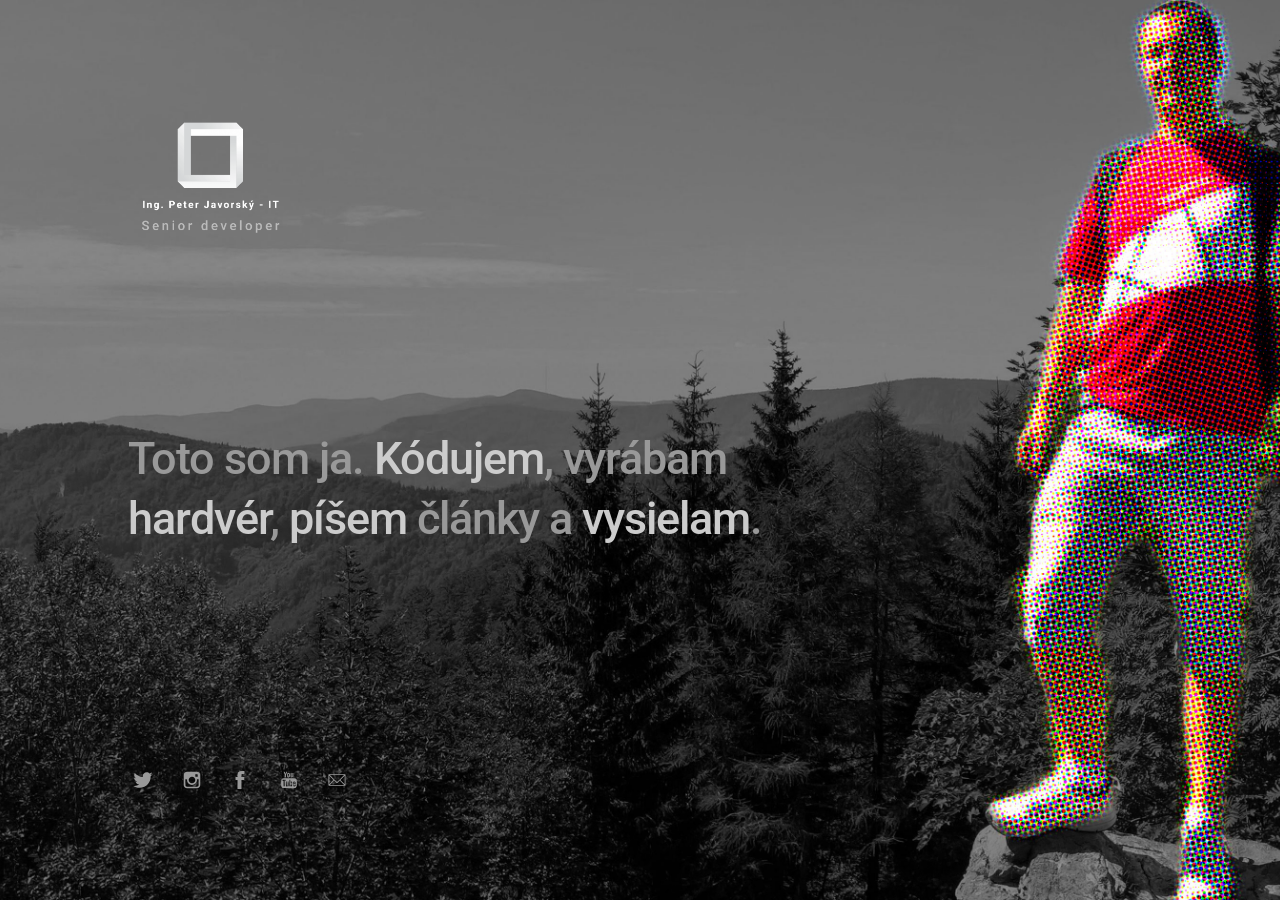
==== index.html @ f30951c5 "Starting over" ====
<!DOCTYPE html>
<html lang="en-US">

<head>

	<meta charset="UTF-8" />
	<meta http-equiv="X-UA-Compatible" content="IE=edge" />
	
	<title>Ing. Peter Javorsky - IT - senior developer</title>
	<meta name="description" content="I develop code, make hardware and enjoy learning anything new" />
	<meta name="robots" content="index, follow" />
	<meta name="referrer" content="always" />
    <link rel="icon" type="image/png" href="images/favicon.png" sizes="32x32">
    <link rel='stylesheet' href='assets/css/me.css' type='text/css' media='screen' />
	<meta name="viewport" content="width=device-width,initial-scale=1" />

</head>

<body id="fullsingle" class="page-template-page-fullsingle-me">

<!-- <div class="me-video-container"> -->
	<!-- <video class="video" muted autoplay loop src="videos/2.mp4"></video>	 -->
<!-- </div> -->

<div class="fs-me">

	<div class="me-content">
		
		<div class="logo">
			
                <img src="images/2/logo_transparent.png" alt="Logo" />

		</div>

		<div class="bio">
			
			<p>Toto som ja. <a href="https://github.com/tekk">Kódujem</a>, vyrábam <a href="https://easyeda.com/integrac">hardvér</a>, <a href="https://integrac.sk/">píšem</a> články a <a href="https://qrz.com/db/om7tek">vysielam</a>.</p>

		</div>

        <div class="network">
			
            <ul>
				
                <li>
                    <a class="icon-twitter" href="https://twitter.com/tekkoooo">
                        <svg class="svg-icon" viewBox="0 0 20 20">
                            <path fill="none" d="M18.258,3.266c-0.693,0.405-1.46,0.698-2.277,0.857c-0.653-0.686-1.586-1.115-2.618-1.115c-1.98,0-3.586,1.581-3.586,3.53c0,0.276,0.031,0.545,0.092,0.805C6.888,7.195,4.245,5.79,2.476,3.654C2.167,4.176,1.99,4.781,1.99,5.429c0,1.224,0.633,2.305,1.596,2.938C2.999,8.349,2.445,8.19,1.961,7.925C1.96,7.94,1.96,7.954,1.96,7.97c0,1.71,1.237,3.138,2.877,3.462c-0.301,0.08-0.617,0.123-0.945,0.123c-0.23,0-0.456-0.021-0.674-0.062c0.456,1.402,1.781,2.422,3.35,2.451c-1.228,0.947-2.773,1.512-4.454,1.512c-0.291,0-0.575-0.016-0.855-0.049c1.588,1,3.473,1.586,5.498,1.586c6.598,0,10.205-5.379,10.205-10.045c0-0.153-0.003-0.305-0.01-0.456c0.7-0.499,1.308-1.12,1.789-1.827c-0.644,0.28-1.334,0.469-2.06,0.555C17.422,4.782,17.99,4.091,18.258,3.266"></path>
                        </svg>
                    </a>
                </li>

                <li>
                    <a class="icon-instagram" href="https://www.instagram.com/tekk_sk">
                        <svg class="svg-icon" viewBox="0 0 20 20">
                            <path fill="none" d="M14.52,2.469H5.482c-1.664,0-3.013,1.349-3.013,3.013v9.038c0,1.662,1.349,3.012,3.013,3.012h9.038c1.662,0,3.012-1.35,3.012-3.012V5.482C17.531,3.818,16.182,2.469,14.52,2.469 M13.012,4.729h2.26v2.259h-2.26V4.729z M10,6.988c1.664,0,3.012,1.349,3.012,3.012c0,1.664-1.348,3.013-3.012,3.013c-1.664,0-3.012-1.349-3.012-3.013C6.988,8.336,8.336,6.988,10,6.988 M16.025,14.52c0,0.831-0.676,1.506-1.506,1.506H5.482c-0.831,0-1.507-0.675-1.507-1.506V9.247h1.583C5.516,9.494,5.482,9.743,5.482,10c0,2.497,2.023,4.52,4.518,4.52c2.494,0,4.52-2.022,4.52-4.52c0-0.257-0.035-0.506-0.076-0.753h1.582V14.52z"></path>
                        </svg>
                    </a>
                </li>

                <li>
                    <a class="icon-facebook" href="https://www.facebook.com/javorsky.peter">
                        <svg class="svg-icon" viewBox="0 0 20 20">
                            <path fill="none" d="M11.344,5.71c0-0.73,0.074-1.122,1.199-1.122h1.502V1.871h-2.404c-2.886,0-3.903,1.36-3.903,3.646v1.765h-1.8V10h1.8v8.128h3.601V10h2.403l0.32-2.718h-2.724L11.344,5.71z"></path>
                        </svg>
                    </a>
                </li>

                <li>
                    <a class="icon-youtube" href="https://www.youtube.com/tekkoooo">
                        <svg class="svg-icon" viewBox="0 0 20 20">
                            <path fill="none" d="M9.426,7.625h0.271c0.596,0,1.079-0.48,1.079-1.073V4.808c0-0.593-0.483-1.073-1.079-1.073H9.426c-0.597,0-1.079,0.48-1.079,1.073v1.745C8.347,7.145,8.83,7.625,9.426,7.625 M9.156,4.741c0-0.222,0.182-0.402,0.404-0.402c0.225,0,0.405,0.18,0.405,0.402V6.62c0,0.222-0.181,0.402-0.405,0.402c-0.223,0-0.404-0.181-0.404-0.402V4.741z M12.126,7.625c0.539,0,1.013-0.47,1.013-0.47v0.403h0.81V3.735h-0.81v2.952c0,0-0.271,0.335-0.54,0.335c-0.271,0-0.271-0.202-0.271-0.202V3.735h-0.81v3.354C11.519,7.089,11.586,7.625,12.126,7.625 M6.254,7.559H7.2v-2.08l1.079-2.952H7.401L6.727,4.473L6.052,2.527H5.107l1.146,2.952V7.559z M11.586,12.003c-0.175,0-0.312,0.104-0.405,0.204v2.706c0.086,0.091,0.213,0.18,0.405,0.18c0.405,0,0.405-0.451,0.405-0.451v-2.188C11.991,12.453,11.924,12.003,11.586,12.003 M14.961,8.463c0,0-2.477-0.129-4.961-0.129c-2.475,0-4.96,0.129-4.96,0.129c-1.119,0-2.025,0.864-2.025,1.93c0,0-0.203,1.252-0.203,2.511c0,1.252,0.203,2.51,0.203,2.51c0,1.066,0.906,1.931,2.025,1.931c0,0,2.438,0.129,4.96,0.129c2.437,0,4.961-0.129,4.961-0.129c1.117,0,2.024-0.864,2.024-1.931c0,0,0.202-1.268,0.202-2.51c0-1.268-0.202-2.511-0.202-2.511C16.985,9.328,16.078,8.463,14.961,8.463 M7.065,10.651H6.052v5.085H5.107v-5.085H4.095V9.814h2.97V10.651z M9.628,15.736h-0.81v-0.386c0,0-0.472,0.45-1.012,0.45c-0.54,0-0.606-0.515-0.606-0.515v-3.991h0.809v3.733c0,0,0,0.193,0.271,0.193c0.27,0,0.54-0.322,0.54-0.322v-3.604h0.81V15.736z M12.801,14.771c0,0,0,1.03-0.742,1.03c-0.455,0-0.73-0.241-0.878-0.429v0.364h-0.876V9.814h0.876v1.92c0.135-0.142,0.464-0.439,0.878-0.439c0.54,0,0.742,0.45,0.742,1.03V14.771z M15.973,12.39v1.287h-1.688v0.965c0,0,0,0.451,0.405,0.451s0.405-0.451,0.405-0.451v-0.45h0.877v0.708c0,0-0.136,0.901-1.215,0.901c-1.08,0-1.282-0.901-1.282-0.901v-2.51c0,0,0-1.095,1.282-1.095S15.973,12.39,15.973,12.39 M14.69,12.003c-0.405,0-0.405,0.45-0.405,0.45v0.579h0.811v-0.579C15.096,12.453,15.096,12.003,14.69,12.003"></path>
                        </svg>
                    </a>
                </li>

                <li>
                    <a class="icon-email" href="mailto:tekk.sk@gmail.com">
                        <svg class="svg-icon" viewBox="0 0 20 20">
                            <path d="M17.388,4.751H2.613c-0.213,0-0.389,0.175-0.389,0.389v9.72c0,0.216,0.175,0.389,0.389,0.389h14.775c0.214,0,0.389-0.173,0.389-0.389v-9.72C17.776,4.926,17.602,4.751,17.388,4.751 M16.448,5.53L10,11.984L3.552,5.53H16.448zM3.002,6.081l3.921,3.925l-3.921,3.925V6.081z M3.56,14.471l3.914-3.916l2.253,2.253c0.153,0.153,0.395,0.153,0.548,0l2.253-2.253l3.913,3.916H3.56z M16.999,13.931l-3.921-3.925l3.921-3.925V13.931z"></path>
                        </svg>
                    </a>
                </li>
				

                <!-- email icon reference two
                <li>
                    <a class="icon-email" href="#">
                        <svg class="svg-icon" viewBox="0 0 20 20">
                            <path fill="none" d="M19.291,3.026c0.002-0.15-0.053-0.301-0.167-0.415c-0.122-0.122-0.286-0.172-0.444-0.161H1.196
								c-0.16-0.011-0.322,0.039-0.444,0.161C0.637,2.725,0.583,2.875,0.585,3.026c0,0.003-0.002,0.006-0.002,0.009v14.032
								c0,0.322,0.262,0.584,0.585,0.584h17.54c0.322,0,0.584-0.262,0.584-0.584V3.035C19.292,3.032,19.291,3.029,19.291,3.026z
								 M17.147,3.619l-7.21,6.251L2.728,3.619H17.147z M18.122,15.896c0,0.323-0.261,0.584-0.584,0.584H2.337
								c-0.323,0-0.585-0.261-0.585-0.584V4.292l7.732,6.704c0.013,0.017,0.019,0.035,0.034,0.052c0.115,0.114,0.268,0.169,0.419,0.166
								c0.151,0.003,0.304-0.052,0.419-0.166c0.015-0.017,0.021-0.035,0.034-0.052l7.731-6.704V15.896z"></path>
                        </svg>
                    </a>
                </li>
                -->
            </ul>
        </div>

        <!--<div class="credit">
            <p class="copyright">&copy;2021 <a href="https://tekk.eu">Peter Javorský</a></p>
        </div>-->

    </div>

</div>

</body>
</html>
---- assets/css/me.css ----
/*
Template Name: Me
Author: One Page Love
Author URI: https://onepagelove.com
Template URI: https://onepagelove.com/me
Description: Me is a slick, personal layout for any individual wanting a minimal online presence. Features include a big background image, logo, bio and icons.
Version: 0.2.2
*/
/* -- CSS Reset -- */
@import url("https://fonts.googleapis.com/css?family=Roboto:400,500");
html, body, div, span, applet, object, iframe,
h1, h2, h3, h4, h5, h6, p, blockquote, pre,
a, abbr, acronym, address, big, cite, code,
del, dfn, em, img, ins, kbd, q, s, samp,
small, strike, strong, sub, sup, tt, var,
b, u, i, center,
dl, dt, dd, ol, ul, li,
fieldset, form, label, legend,
table, caption, tbody, tfoot, thead, tr, th, td,
article, aside, canvas, details, embed,
figure, figcaption, footer, header, hgroup,
menu, nav, output, ruby, section, summary,
time, mark, audio, video {
  margin: 0;
  padding: 0;
  border: 0;
  font-size: 100%;
  font: inherit;
  vertical-align: baseline; }

article, aside, details, figcaption, figure,
footer, header, hgroup, menu, nav, section {
  display: block; }

body {
  line-height: 1; }

ol, ul {
  list-style: none; }

blockquote, q {
  quotes: none; }

blockquote:before, blockquote:after,
q:before, q:after {
  content: '';
  content: none; }

table {
  border-collapse: collapse;
  border-spacing: 0; }

* {
  -webkit-font-smoothing: antialiased;
  -moz-osx-font-smoothing: grayscale;
  text-rendering: optimizeLegibility;
  -moz-font-feature-settings: "liga" on;
  margin: 0; }

img.alignright {
  float: right; }

img.alignleft {
  float: left; }

img.aligncenter {
  clear: both;
  display: block;
  margin-right: auto;
  margin-left: auto; }

body {
  background-color: #FFFFFF;
  border-style: none; }

body,
p,
a,
a:hover {
  color: #000000; }

a,
a:hover {
  text-decoration: none;
  border: none;
  border-style: none;
  box-shadow: none; }

/* -- Content -- */
@-webkit-keyframes fadein {
  from {
    opacity: 0; }
  to {
    opacity: 1; } }
@keyframes fadein {
  from {
    opacity: 0; }
  to {
    opacity: 1; } }

html {
  background-color: #141414; }

body.page-template-page-fullsingle-me {
  height: 100vh;
  background-color: #141414;
  font-family: 'Roboto', sans-serif;
  font-weight: 500;
  font-size: 45px;
  line-height: 60px;
  letter-spacing: -0.5px;
  color: #999999;
  background-image: url("../../images/background.jpg");
  background-position: center center;
  background-size: cover; }
  body.page-template-page-fullsingle-me p {
    margin-bottom: 28px;
    color: #999999; }
    @media (max-width: 800px) {
      body.page-template-page-fullsingle-me p {
        font-size: 32px;
        line-height: 40px; } }

.fs-me {
  padding: 10vh 10vw;
  overflow: hidden;
  position: absolute;
  z-index: 1000; }
  @media (max-width: 500px) {
    .fs-me {
      padding: 5vh 5vw;
      text-align: center; } }
  .fs-me .me-content {
    height: 80vh;
    display: -webkit-box;
    display: -webkit-flex;
    display: flex;
    -webkit-box-orient: vertical;
    -webkit-box-direction: normal;
    -webkit-flex-direction: column;
            flex-direction: column; }
    @media (max-width: 500px) {
      .fs-me .me-content {
        height: 90vh; } }

.logo {
  -webkit-box-flex: 1;
  -webkit-flex: 1 1 auto;
          flex: 1 1 auto;
  display: -webkit-box;
  display: -webkit-flex;
  display: flex;
  -webkit-box-orient: vertical;
  -webkit-box-direction: normal;
  -webkit-flex-direction: column;
          flex-direction: column;
  -webkit-align-self: left;
          align-self: left;
  -webkit-animation: fadein 2s;
          animation: fadein 2s; }
  @media (max-width: 500px) {
    .logo {
      -webkit-align-self: center;
              align-self: center; } }
  .logo img {
    max-width: 165px;
    height: auto; }

.bio {
  -webkit-box-flex: 1;
  -webkit-flex: 1 1 auto;
          flex: 1 1 auto;
  display: -webkit-box;
  display: -webkit-flex;
  display: flex;
  -webkit-box-orient: vertical;
  -webkit-box-direction: normal;
  -webkit-flex-direction: column;
          flex-direction: column;
  -webkit-box-pack: center;
  -webkit-justify-content: center;
          justify-content: center;
  -webkit-animation: fadein 4s;
          animation: fadein 4s;
  letter-spacing: -1px;
  max-width: 66%; }
  @media (max-width: 800px) {
    .bio {
      max-width: none; } }
  .bio a {
    color: #CCCCCC;
    -webkit-transition: 1s;
    transition: 1s; }
    .bio a:hover {
      color: #FFFFFF;
      -webkit-transition: 0.1s;
      transition: 0.1s; }

.network {
  -webkit-box-flex: 1;
  -webkit-flex: 1 1 auto;
          flex: 1 1 auto;
  display: -webkit-box;
  display: -webkit-flex;
  display: flex;
  -webkit-box-orient: vertical;
  -webkit-box-direction: normal;
  -webkit-flex-direction: column;
          flex-direction: column;
  -webkit-animation: fadein 6s;
          animation: fadein 6s;
  margin-top: auto; }
  .network ul {
    -webkit-animation: fadein 6s;
            animation: fadein 6s;
    margin-top: auto; }
    .network ul li {
      display: inline-block;
      margin-right: 8px; }
      .network ul li a {
        display: inline-block;
        width: 30px;
        height: 30px;
        cursor: pointer; }
        .network ul li a .svg-icon {
          padding: 4px;
          width: 22px;
          height: 22px;
          margin: 0;
          display: block; }
        .network ul li a .svg-icon path,
        .network ul li a .svg-icon polygon,
        .network ul li a .svg-icon rect {
          fill: #999999;
          -webkit-transition: 1s;
          transition: 1s; }
        .network ul li a .svg-icon circle {
          stroke: #999999;
          stroke-width: 1; }
      .network ul li a:hover .svg-icon path,
      .network ul li a:hover .svg-icon polygon,
      .network ul li a:hover .svg-icon rect {
        fill: #FFFFFF;
        -webkit-transition: 0.1s;
        transition: 0.1s; }

.credit {
  font-size: 12px;
  line-height: 14px;
  margin-bottom: 0;
  -webkit-animation: fadein 8s;
          animation: fadein 8s; }
  .credit p.copyright {
    font-size: 12px;
    line-height: 14px;
    font-weight: 400;
    opacity: 0.4; }
    .credit p.copyright a {
      color: #999999; }

body.page-template-page-fullsingle-me.me-video {
  background-image: none; }
  body.page-template-page-fullsingle-me.me-video .me-video-container {
    overflow: hidden;
    position: absolute;
    z-index: 0;
    width: 100vw;
    height: 100vh; }
  body.page-template-page-fullsingle-me.me-video video.video {
    -o-object-fit: cover;
       object-fit: cover;
    -o-object-position: 50% 50%;
       object-position: 50% 50%;
    width: 100%;
    height: 100%; }
  body.page-template-page-fullsingle-me.me-video .video-wrap {
    position: absolute;
    top: 50%;
    left: 50%;
    -webkit-transform: translate(-50%, -50%);
            transform: translate(-50%, -50%); }
  body.page-template-page-fullsingle-me.me-video .video-container {
    position: relative;
    overflow: hidden;
    height: 56.25vw;
    width: 100vw; }
    @media (max-aspect-ratio: 16 / 9) {
      body.page-template-page-fullsingle-me.me-video .video-container {
        height: 100vh;
        width: 177.7777777778vh; } }
  body.page-template-page-fullsingle-me.me-video .video-container iframe,
  body.page-template-page-fullsingle-me.me-video .video-container object,
  body.page-template-page-fullsingle-me.me-video .video-container embed {
    position: absolute;
    top: 0;
    left: 0;
    width: 100%;
    height: 100%; }
  body.page-template-page-fullsingle-me.me-video .fs-me {
    background-color: rgba(0, 0, 0, 0.6); }
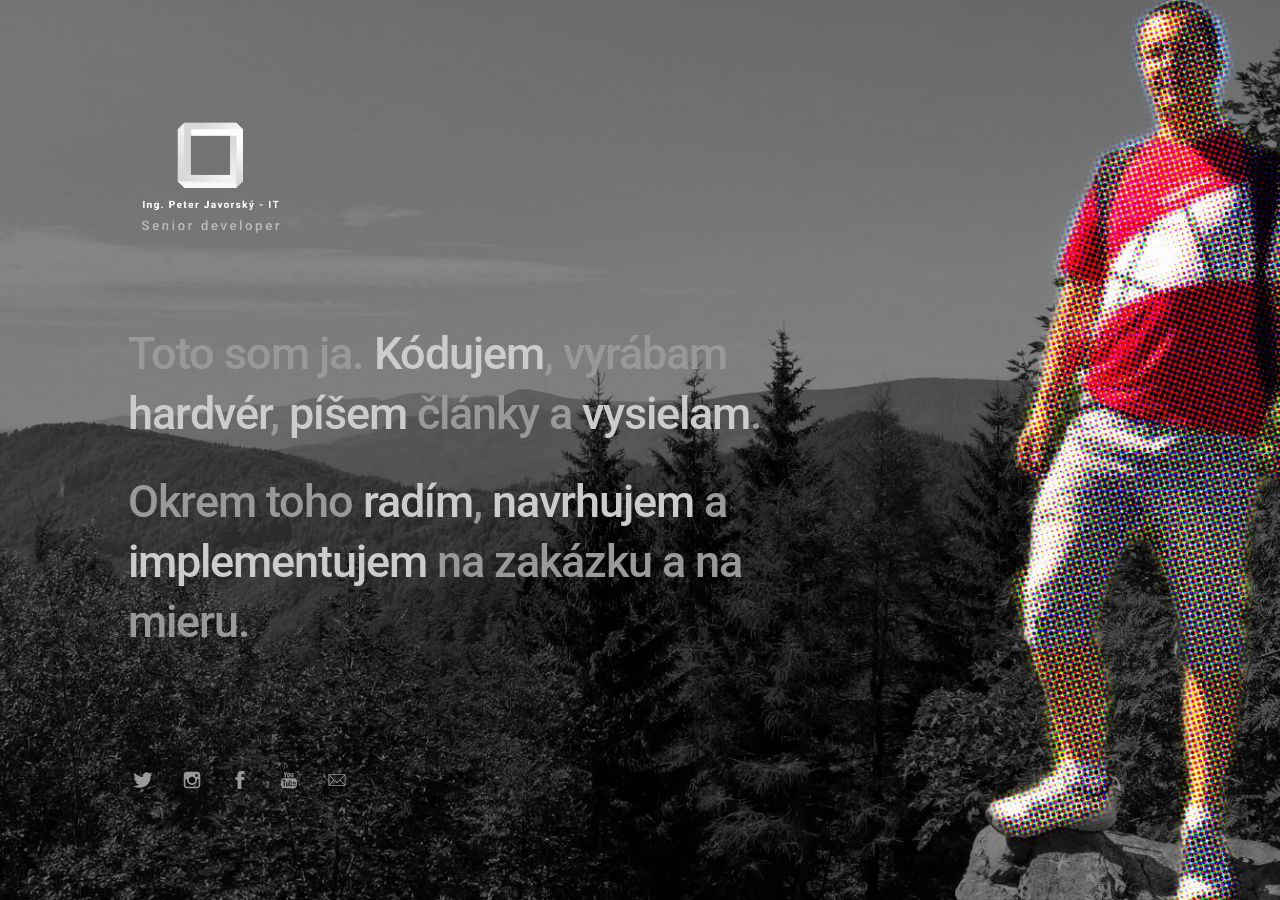
==== commit b4941e69: "Novsia verzia na javorsky.sk" ====
--- a/index.html
+++ b/index.html
@@ -35,6 +35,7 @@
 		<div class="bio">
 			
 			<p>Toto som ja. <a href="https://github.com/tekk">Kódujem</a>, vyrábam <a href="https://easyeda.com/integrac">hardvér</a>, <a href="https://integrac.sk/">píšem</a> články a <a href="https://qrz.com/db/om7tek">vysielam</a>.</p>
+            <p>Okrem toho <a href="mailto:tekk.sk@gmail.com">radím</a>, <a href="mailto:tekk.sk@gmail.com">navrhujem</a> a <a href="mailto:tekk.sk@gmail.com">implementujem</a> na zakázku a na mieru.</p>
 
 		</div>
 
